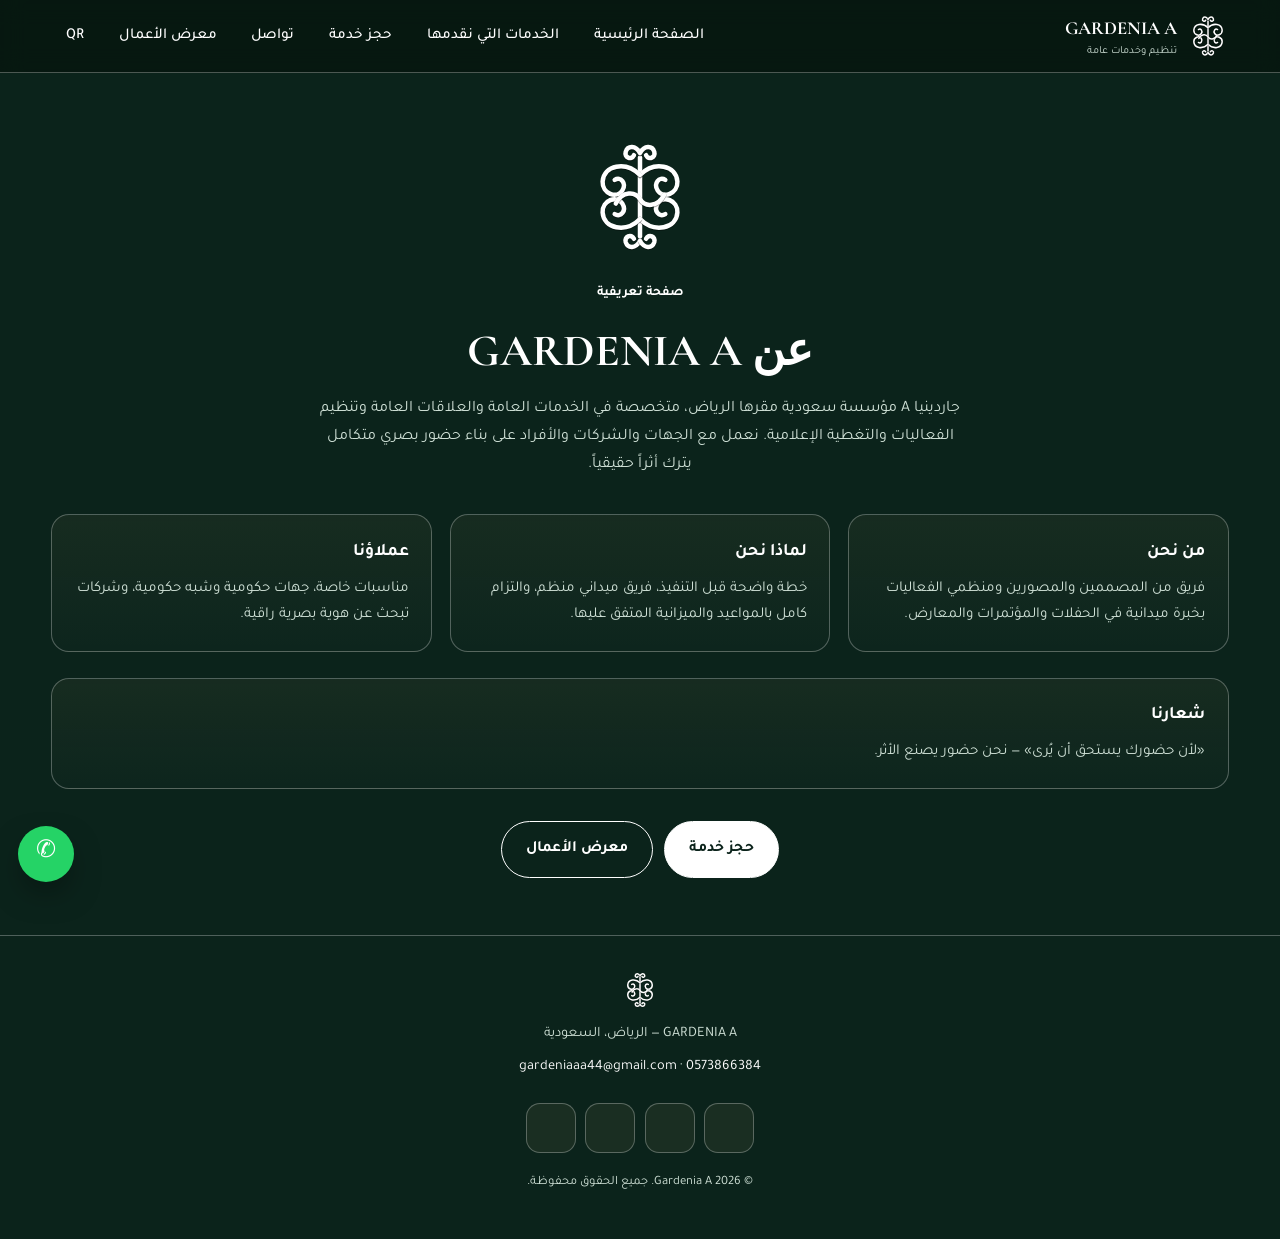
==== about.html @ a8273f76 "Add files via upload" ====
<!DOCTYPE html>
<html lang="ar" dir="rtl">
<head>
<meta charset="UTF-8"/>
<meta name="viewport" content="width=device-width, initial-scale=1.0"/>
<title>عن جاردينيا A | صفحة تعريفية</title>
<meta name="description" content="صفحة تعريفية عن مؤسسة جاردينيا A للخدمات العامة والعلاقات العامة في الرياض."/>
<link rel="stylesheet" href="style.css"/>
</head>
<body data-page="about.html">
<header class="nav" data-nav></header>

<section class="block">
  <div class="container">
    <div class="head reveal">
      <div style="width:110px;height:132px;margin:0 auto 1rem" data-logo></div>
      <span class="label">صفحة تعريفية</span>
      <h2>عن <span class="gold">GARDENIA A</span></h2>
      <p>جاردينيا A مؤسسة سعودية مقرها الرياض، متخصصة في الخدمات العامة والعلاقات العامة وتنظيم الفعاليات والتغطية الإعلامية. نعمل مع الجهات والشركات والأفراد على بناء حضور بصري متكامل يترك أثراً حقيقياً.</p>
    </div>

    <div class="grid g3">
      <div class="card reveal"><h3 class="gold">من نحن</h3><p>فريق من المصممين والمصورين ومنظمي الفعاليات بخبرة ميدانية في الحفلات والمؤتمرات والمعارض.</p></div>
      <div class="card reveal"><h3 class="gold">لماذا نحن</h3><p>خطة واضحة قبل التنفيذ، فريق ميداني منظم، والتزام كامل بالمواعيد والميزانية المتفق عليها.</p></div>
      <div class="card reveal"><h3 class="gold">عملاؤنا</h3><p>مناسبات خاصة، جهات حكومية وشبه حكومية، وشركات تبحث عن هوية بصرية راقية.</p></div>
    </div>

    <div class="card reveal" style="margin-top:1.6rem">
      <h3 class="gold">شعارنا</h3>
      <p>«لأن حضورك يستحق أن يُرى» — نحن حضور يصنع الأثر.</p>
    </div>

    <div style="text-align:center;margin-top:2rem;display:flex;gap:.7rem;justify-content:center;flex-wrap:wrap">
      <a class="btn btn-gold" href="booking.html">حجز خدمة</a>
      <a class="btn btn-ghost" href="gallery.html">معرض الأعمال</a>
    </div>
  </div>
</section>

<a class="fab" data-wa target="_blank" aria-label="واتساب">✆</a>
<footer data-footer></footer>
<script src="script.js"></script>
</body>
</html>
---- style.css ----
@import url('https://fonts.googleapis.com/css2?family=Tajawal:wght@300;400;500;700;900&family=Cormorant+Garamond:wght@500;600;700&display=swap');

:root{
  --bg:#0B231B;
  --bg-deep:#061710;
  --bg-rich:#0E2C21;
  --fg:#FFFFFF;
  --muted:#CFE0D6;
  --gold:#FFFFFF;
  --gold-soft:#FFFFFF;
  --line:rgba(255,255,255,.28);
  --card:#0F2E23;
  --radius:18px;
}

*{box-sizing:border-box}
html{scroll-behavior:smooth}
body{
  margin:0;direction:rtl;background:var(--bg);color:var(--fg);
  font-family:'Tajawal',system-ui,sans-serif;line-height:1.75;
  letter-spacing:0 !important;word-spacing:normal;overflow-x:hidden;
}
h1,h2,h3,h4,p,a,span,li,button{letter-spacing:0 !important}
img{max-width:100%;display:block}
a{color:inherit;text-decoration:none}

.container{width:min(1180px,92vw);margin:0 auto}
.gold{color:var(--gold)}
.muted{color:var(--muted)}

/* ---------- Logo (engraved SVG) ---------- */
.logo-mark{width:100%;height:100%;display:block}
.logo-mark path,.logo-mark circle{
  fill:none;stroke:var(--gold);stroke-width:4.5;
  stroke-linecap:round;vector-effect:non-scaling-stroke;
  filter:drop-shadow(0 1px 0 rgba(0,0,0,.6));
}
.logo-mark.white path,.logo-mark.white circle{stroke:#FFFFFF}

/* ---------- Header ---------- */
header.nav{
  position:sticky;top:0;z-index:60;
  background:rgba(6,23,16,.86);backdrop-filter:blur(12px);
  border-bottom:1px solid var(--line);
}
.nav-inner{
  display:grid;grid-template-columns:minmax(0,1fr) auto;align-items:center;
  gap:1rem;padding:.7rem 0;
}
.brand{display:flex;min-width:0;align-items:center;gap:.6rem}
.brand .mark{width:42px;height:50px;flex-shrink:0}

/* تنحيف شعار الشريط العلوي والشعار في الفوتر لتصبح رفيعة */
.brand .mark svg path,
.brand .mark svg circle,
footer .mark svg path,
footer .mark svg circle {
  stroke-width: 1.5px !important;
}

.brand b{font-family:'Cormorant Garamond',serif;font-size:1.15rem;font-weight:700;white-space:nowrap}
.brand small{display:block;color:var(--muted);font-size:.68rem;margin-top:-4px}

.nav-links{display:flex;gap:.35rem;align-items:center;list-style:none;margin:0;padding:0}
.nav-links a{
  padding:.5rem .85rem;border-radius:999px;font-size:.95rem;font-weight:500;
  border:1px solid transparent;transition:.25s;
}
.nav-links a:hover{border-color:var(--line);color:var(--gold)}
.nav-links a.active{background:linear-gradient(135deg,var(--gold),var(--gold-soft));color:#0B231B;font-weight:700}
.burger{display:none;background:none;border:1px solid var(--line);color:var(--gold);
  width:44px;height:44px;border-radius:12px;font-size:1.2rem;cursor:pointer}
.mobile{display:none;flex-direction:column;padding:.5rem 0 1rem;gap:.35rem;border-top:1px solid var(--line)}
.mobile a{padding:.75rem 1rem;border-radius:12px;background:rgba(217,190,122,.07)}
.mobile.open{display:flex}
@media(max-width:880px){
  .nav-links{display:none}
  .burger{display:block}
}

/* ---------- Hero ---------- */
.hero{
  position:relative;text-align:center;padding:4.5rem 0 4rem;
  background:linear-gradient(160deg,var(--bg-deep),var(--bg-rich) 55%,var(--bg));
  overflow:hidden;
}
.hero:before{
  content:"";position:absolute;inset:0;opacity:.35;
  background:radial-gradient(circle at 50% 20%,rgba(217,190,122,.18),transparent 55%);
}
.hero-inner{position:relative}
.hero .mark-lg{width:min(190px,45vw);height:auto;aspect-ratio:5/6;margin:0 auto 1.4rem}
.hero h1{
  font-family:'Cormorant Garamond',serif;font-size:clamp(2.4rem,9vw,4.4rem);
  margin:0;font-weight:700;
  background:linear-gradient(135deg,var(--gold-soft),var(--gold));
  -webkit-background-clip:text;background-clip:text;color:transparent;
}
.hero .tag{color:#fff;font-size:clamp(1rem,3.4vw,1.25rem);margin:.4rem 0 0}
.rule{display:flex;align-items:center;justify-content:center;gap:.6rem;margin:1.1rem auto}
.rule i{width:70px;height:1px;background:var(--line);display:block}
.rule b{color:var(--gold);font-size:.8rem}
.hero p.lead{color:var(--muted);max-width:640px;margin:.8rem auto 0;font-size:1.05rem}
.hero-actions{display:flex;flex-wrap:wrap;gap:.7rem;justify-content:center;margin-top:1.8rem}

.btn{
  display:inline-flex;align-items:center;gap:.5rem;padding:.85rem 1.5rem;border-radius:999px;
  font-weight:700;font-size:.98rem;border:1px solid var(--gold);transition:.3s;cursor:pointer
}
.btn-gold{background:linear-gradient(135deg,var(--gold),var(--gold-soft));color:#0B231B}
.btn-gold:hover{transform:translateY(-2px);box-shadow:0 14px 34px -12px rgba(217,190,122,.6)}
.btn-ghost{color:var(--gold);background:transparent}
.btn-ghost:hover{background:rgba(217,190,122,.1)}

/* ---------- Sections ---------- */
section.block{padding:3.6rem 0}
.head{text-align:center;margin-bottom:2.2rem}
.head span.label{color:var(--gold);font-size:.85rem;font-weight:700}
.head h2{font-family:'Cormorant Garamond',serif;font-size:clamp(1.8rem,6vw,2.8rem);margin:.3rem 0}
.head p{color:var(--muted);max-width:660px;margin:0 auto}

.grid{display:grid;gap:1.1rem}
.g2{grid-template-columns:repeat(auto-fit,minmax(280px,1fr))}
.g3{grid-template-columns:repeat(auto-fit,minmax(250px,1fr))}
.g4{grid-template-columns:repeat(auto-fit,minmax(215px,1fr))}

.card{
  background:linear-gradient(180deg,rgba(217,190,122,.06),rgba(255,255,255,.01));
  border:1px solid var(--line);border-radius:var(--radius);padding:1.4rem;transition:.3s
}
.card:hover{transform:translateY(-4px);border-color:var(--gold)}
.card .ic{
  width:48px;height:48px;border-radius:14px;display:grid;place-items:center;
  border:1px solid var(--line);color:var(--gold);font-size:1.2rem;margin-bottom:.9rem;
  background:rgba(217,190,122,.08)
}
.card h3{font-size:1.1rem;margin:0 0 .45rem;color:#fff}
.card p{margin:0;color:var(--muted);font-size:.95rem}

/* ---------- Gallery ---------- */
.filters{display:flex;flex-wrap:wrap;gap:.5rem;justify-content:center;margin-bottom:1.6rem}
.filter-btn{
  background:transparent;border:1px solid var(--line);color:var(--muted);
  padding:.5rem 1.1rem;border-radius:999px;font-family:inherit;font-size:.9rem;cursor:pointer;transition:.25s
}
.filter-btn.active,.filter-btn:hover{background:linear-gradient(135deg,var(--gold),var(--gold-soft));color:#0B231B;border-color:var(--gold);font-weight:700}

.tile{
  position:relative;border-radius:var(--radius);overflow:hidden;border:1px solid var(--line);
  aspect-ratio:4/5;cursor:pointer;background:var(--card)
}
.tile img,.tile video{width:100%;height:100%;object-fit:cover;transition:.5s}
.tile:hover img{transform:scale(1.05)}
.tile .ov{position:absolute;inset:0;background:linear-gradient(to top,rgba(6,23,16,.92),rgba(6,23,16,.15) 60%)}
.tile .info{position:absolute;inset:auto 1rem 1rem 1rem;text-align:right}
.tile .info b{display:block;font-size:1.02rem}
.tile .info small{color:var(--muted)}
.tile .badge{
  position:absolute;top:.8rem;left:.8rem;background:rgba(6,23,16,.75);color:var(--gold);
  border:1px solid var(--line);border-radius:999px;padding:.2rem .7rem;font-size:.75rem
}
.tile .play{position:absolute;inset:0;display:grid;place-items:center}
.tile .play span{
  width:60px;height:60px;border-radius:999px;display:grid;place-items:center;
  background:rgba(217,190,122,.9);color:#0B231B;font-size:1.1rem
}

.video-slot{
  border:1px dashed var(--line);border-radius:var(--radius);padding:2rem 1.2rem;text-align:center;color:var(--muted)
}

/* ---------- Lightbox ---------- */
.lb{position:fixed;inset:0;z-index:90;display:none;place-items:center;padding:1rem;
  background:rgba(4,15,10,.94);backdrop-filter:blur(8px)}
.lb.open{display:grid}
.lb-box{width:min(900px,96vw);background:var(--card);border:1px solid var(--gold);border-radius:var(--radius);overflow:hidden}
.lb-box img,.lb-box video{width:100%;max-height:68vh;object-fit:contain;background:#04100b}
.lb-txt{padding:1rem 1.2rem}
.lb-close{position:absolute;top:1rem;left:1rem;width:44px;height:44px;border-radius:999px;
  background:rgba(217,190,122,.15);border:1px solid var(--gold);color:var(--gold);font-size:1.3rem;cursor:pointer}

/* ---------- Contact / QR ---------- */
.contact-row{display:flex;align-items:center;gap:1rem}
.qr-wrap{
  background:#fff;padding:14px;border-radius:16px;width:min(260px,70vw);margin:0 auto;
  box-shadow:0 20px 60px -20px rgba(0,0,0,.7)
}
.qr-wrap img{width:100%}
.social{display:flex;gap:.6rem;flex-wrap:wrap;justify-content:center;margin-top:1.4rem}
.social a{
  width:50px;height:50px;border-radius:14px;display:grid;place-items:center;font-size:1.15rem;
  border:1px solid var(--line);color:var(--gold);background:rgba(217,190,122,.07);transition:.3s
}
.social a:hover{background:linear-gradient(135deg,var(--gold),var(--gold-soft));color:#0B231B;transform:translateY(-3px)}

form.book{display:grid;gap:.8rem}
form.book input,form.book select,form.book textarea{
  width:100%;padding:.85rem 1rem;border-radius:14px;background:rgba(255,255,255,.04);
  border:1px solid var(--line);color:#fff;font-family:inherit;font-size:.95rem
}
form.book textarea{min-height:120px;resize:vertical}
form.book input:focus,form.book select:focus,form.book textarea:focus{outline:none;border-color:var(--gold)}
form.book option{color:#0B231B}

footer{border-top:1px solid var(--line);padding:2rem 0;text-align:center;color:var(--muted);font-size:.9rem}
footer .mark{width:36px;height:44px;margin:0 auto .6rem}

.fab{
  position:fixed;bottom:18px;left:18px;z-index:70;width:56px;height:56px;border-radius:999px;
  display:grid;place-items:center;background:#25D366;color:#fff;font-size:1.5rem;
  box-shadow:0 14px 34px -10px rgba(0,0,0,.6)
}
.reveal{opacity:0;transform:translateY(22px);transition:.7s ease}
.reveal.in{opacity:1;transform:none}
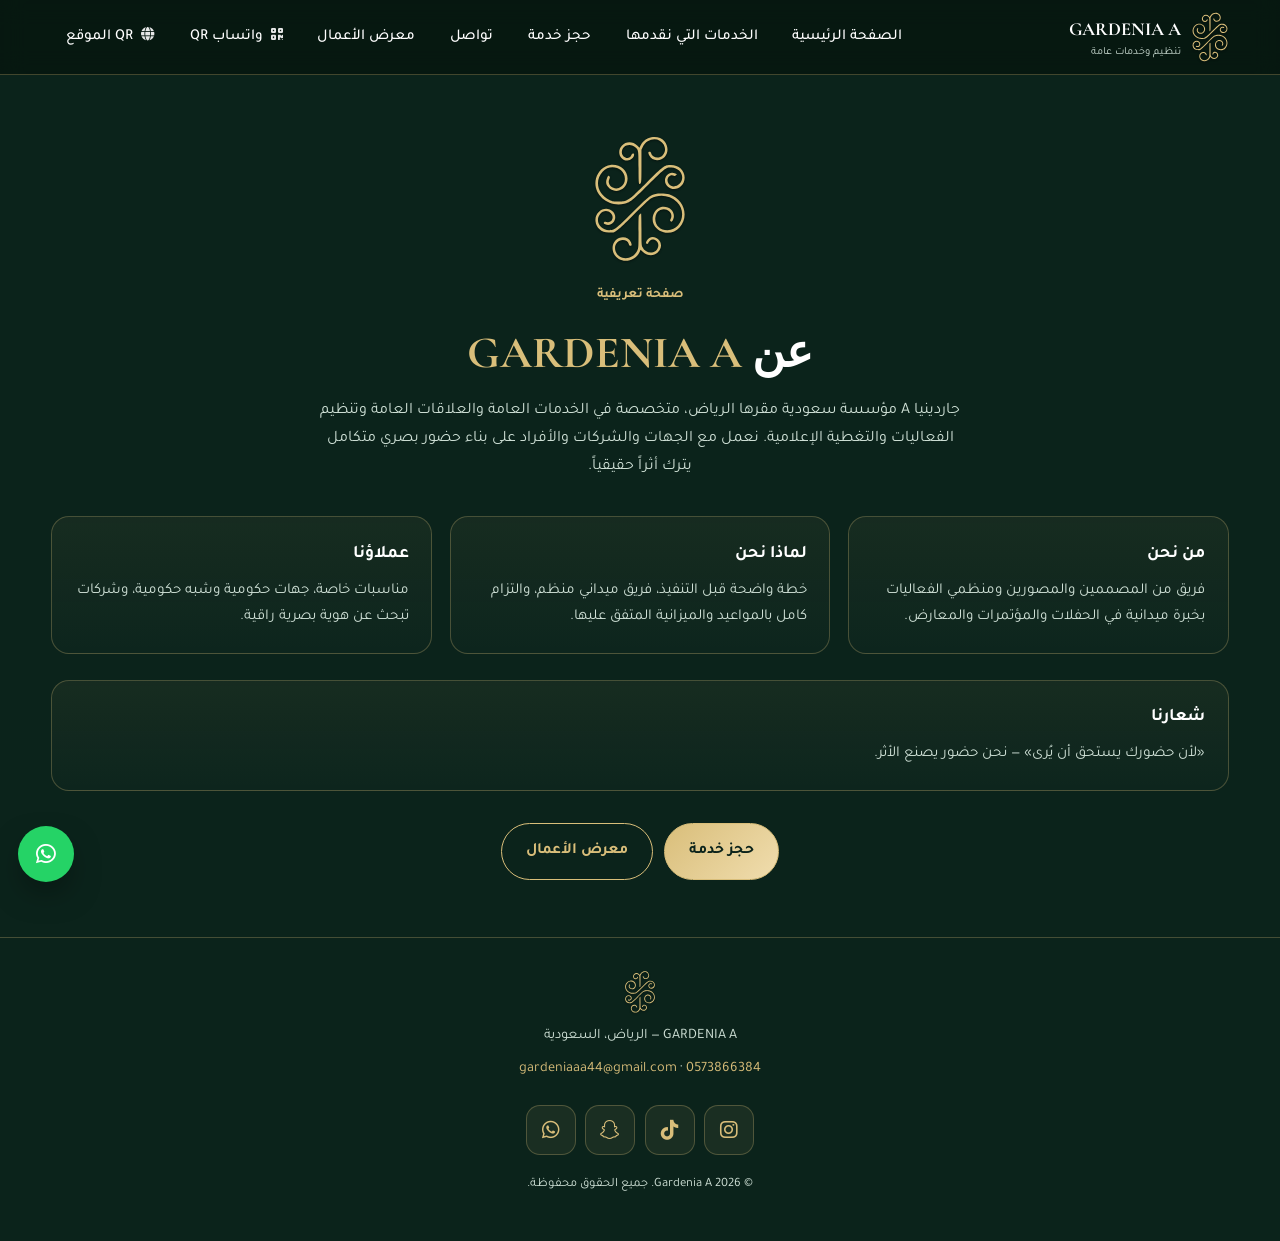
==== commit 7583d8d0: "Add files via upload" ====
--- a/about.html
+++ b/about.html
@@ -5,6 +5,8 @@
 <meta name="viewport" content="width=device-width, initial-scale=1.0"/>
 <title>عن جاردينيا A | صفحة تعريفية</title>
 <meta name="description" content="صفحة تعريفية عن مؤسسة جاردينيا A للخدمات العامة والعلاقات العامة في الرياض."/>
+<link rel="icon" type="image/svg+xml" href="logo.svg"/>
+<link rel="stylesheet" href="https://cdnjs.cloudflare.com/ajax/libs/font-awesome/6.5.2/css/all.min.css"/>
 <link rel="stylesheet" href="style.css"/>
 </head>
 <body data-page="about.html">
@@ -37,7 +39,7 @@
   </div>
 </section>
 
-<a class="fab" data-wa target="_blank" aria-label="واتساب">✆</a>
+<a class="fab" data-wa target="_blank" rel="noopener" aria-label="واتساب"><i class="fa-brands fa-whatsapp"></i></a>
 <footer data-footer></footer>
 <script src="script.js"></script>
 </body>
--- a/style.css
+++ b/style.css
@@ -6,11 +6,14 @@
   --bg-rich:#0E2C21;
   --fg:#FFFFFF;
   --muted:#CFE0D6;
-  --gold:#FFFFFF;
-  --gold-soft:#FFFFFF;
-  --line:rgba(255,255,255,.28);
+  --gold:#D9BE7A;
+  --gold-soft:#F0DDAE;
+  --line:rgba(217,190,122,.28);
   --card:#0F2E23;
   --radius:18px;
+}
+.hero h1 {
+  color: #FFFFFF !important;
 }
 
 *{box-sizing:border-box}
@@ -29,13 +32,10 @@
 .muted{color:var(--muted)}
 
 /* ---------- Logo (engraved SVG) ---------- */
-.logo-mark{width:100%;height:100%;display:block}
-.logo-mark path,.logo-mark circle{
-  fill:none;stroke:var(--gold);stroke-width:4.5;
-  stroke-linecap:round;vector-effect:non-scaling-stroke;
-  filter:drop-shadow(0 1px 0 rgba(0,0,0,.6));
-}
-.logo-mark.white path,.logo-mark.white circle{stroke:#FFFFFF}
+.logo-mark{width:100%;height:100%;display:block;color:var(--gold);
+  filter:drop-shadow(0 1px 1px rgba(0,0,0,.45))}
+.logo-mark path{fill:currentColor;stroke:none}
+.logo-mark.white{color:#FFFFFF}
 
 /* ---------- Header ---------- */
 header.nav{
@@ -48,15 +48,9 @@
   gap:1rem;padding:.7rem 0;
 }
 .brand{display:flex;min-width:0;align-items:center;gap:.6rem}
-.brand .mark{width:42px;height:50px;flex-shrink:0}
-
-/* تنحيف شعار الشريط العلوي والشعار في الفوتر لتصبح رفيعة */
-.brand .mark svg path,
-.brand .mark svg circle,
-footer .mark svg path,
-footer .mark svg circle {
-  stroke-width: 1.5px !important;
-}
+.brand .mark{width:38px;height:52px;flex-shrink:0}
+
+.brand .mark svg,footer .mark svg{width:100%;height:100%}
 
 .brand b{font-family:'Cormorant Garamond',serif;font-size:1.15rem;font-weight:700;white-space:nowrap}
 .brand small{display:block;color:var(--muted);font-size:.68rem;margin-top:-4px}
@@ -211,4 +205,40 @@
   box-shadow:0 14px 34px -10px rgba(0,0,0,.6)
 }
 .reveal{opacity:0;transform:translateY(22px);transition:.7s ease}
-.reveal.in{opacity:1;transform:none}+.reveal.in{opacity:1;transform:none}
+/* ---------- تحسينات العرض والاستجابة (صور وفيديو) ---------- */
+.tile video{background:#04100b}
+.tile:hover video{transform:scale(1.04)}
+.tile .play span{box-shadow:0 10px 24px -10px rgba(0,0,0,.7)}
+.lb-box{max-height:92vh;display:flex;flex-direction:column}
+.lb-box img,.lb-box video{max-height:min(70vh,700px);height:auto}
+.lb-txt{max-height:22vh;overflow:auto}
+
+@media(max-width:760px){
+  .g2,.g3,.g4{grid-template-columns:1fr}
+  .grid{gap:.9rem}
+  .tile{aspect-ratio:1/1}
+  .tile .info b{font-size:.95rem}
+  .lb{padding:.5rem}
+  .lb-box{width:100%;border-radius:14px}
+  .lb-box img,.lb-box video{max-height:62vh}
+  .lb-close{top:.5rem;left:.5rem;width:40px;height:40px}
+  .contact-row{gap:.75rem}
+  .card{padding:1.1rem}
+  section.block{padding:2.6rem 0}
+  .fab{width:52px;height:52px;bottom:14px;left:14px}
+}
+@media(min-width:1100px){
+  .g3{grid-template-columns:repeat(3,minmax(0,1fr))}
+}
+
+/* أيقونات السوشيال والأزرار */
+.social a i{font-size:1.25rem;line-height:1}
+.social a[aria-label="واتساب"]:hover{background:linear-gradient(135deg,#25D366,#128C7E);color:#fff;border-color:#25D366}
+.card .ic i{font-size:1.15rem}
+.fab i{font-size:1.4rem}
+.nav-links a i,.mobile a i{font-size:.85rem;opacity:.9;margin-inline-end:.25rem}
+
+/* صور QR */
+.qr-wrap{width:min(280px,74vw)}
+.qr-wrap img{width:100%;height:auto;image-rendering:crisp-edges}
